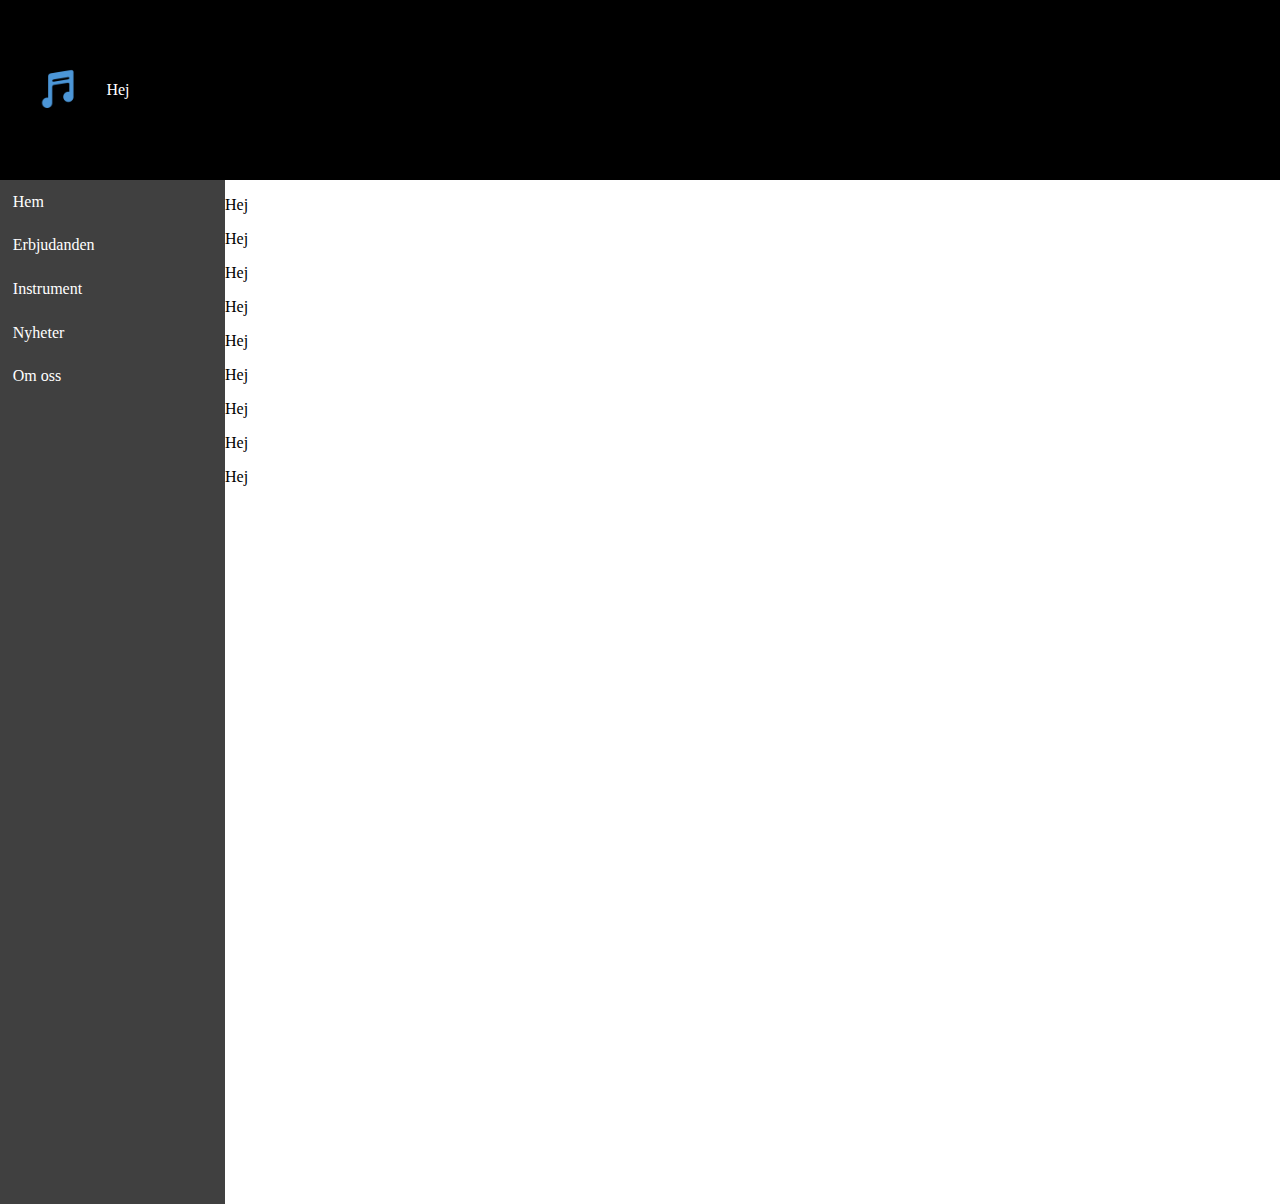
==== index.html @ 9511ca73 "fixed grid" ====
<!DOCTYPE html>
<html lang="en">
<head>
    <meta charset="UTF-8">
    <meta name="viewport" content="width=device-width, initial-scale=1.0">
    <title>Företagssida</title>
    <link rel="stylesheet" href="style.css">
</head>
<body>
    <header>
        <a href="index.html">
            <img class="logo" src="logo.png" alt="Bild på företagslogga">
        </a>
        <p> Hej</p>
    </header>
    <nav>
        <a href="index.html">Hem</a>
        <a href="erbjudanden.html">Erbjudanden</a>
        <a href="instrument.html">Instrument</a>
        <a href="nyheter.html">Nyheter</a>
        <a href="omOss.html">Om oss</a>
    </nav>
    <main>
        <div class="content">
            <p>Hej</p>
            <p>Hej</p>
            <p>Hej</p>
            <p>Hej</p>
            <p>Hej</p>
            <p>Hej</p>
            <p>Hej</p>
            <p>Hej</p>
            <p>Hej</p>
        </div>
    </main>
</body>
</html>
---- style.css ----
body {
  margin: 0;
  display: grid;
  grid-template-columns: 25vh 3fr 1fr;
  grid-template-rows: 20vh auto;
  background-color: #ffffff;
}

header {
  display: flex;
  background-color: #000000;
  grid-column-start: 1;
  grid-column-end: -1;
  grid-row: 1;
}

header p {
  color: #ffffff;
  align-self: center;
}

header a {
  display: flex;
  align-self: center;
  align-content: center;
}
header .logo {
  width: 7vw;
  height: 7vw;
  margin-left: 1vw;
  border: solid 2px transparent;
  border-radius: 100%;
}

header .logo:hover {
  border-color: #ffffff;
  transition: all 0.4s ease 0s;
}

nav {
  background-color: #404040;
  color: #ffffff;
  grid-column-start: 1;
  grid-row-start: 2;
  display: flex;
  flex-direction: column;
}

nav a {
  justify-content: space-around;
  padding: 1vw;
  color: #ffffff;
  text-decoration: none;
  transition: all 0.4s ease 0s;
}

nav a:hover {
  background-color: rgba(255, 255, 255, 0.5);
  color: #202020;
}

main {
  background-color: #ffffff;
  grid-column-start: 2;
  grid-row-start: 2;
  display: grid;
  grid-template-columns: repeat(3, 20vw);
  grid-template-rows: repeat(4, 20vw);
}

main .content {
}
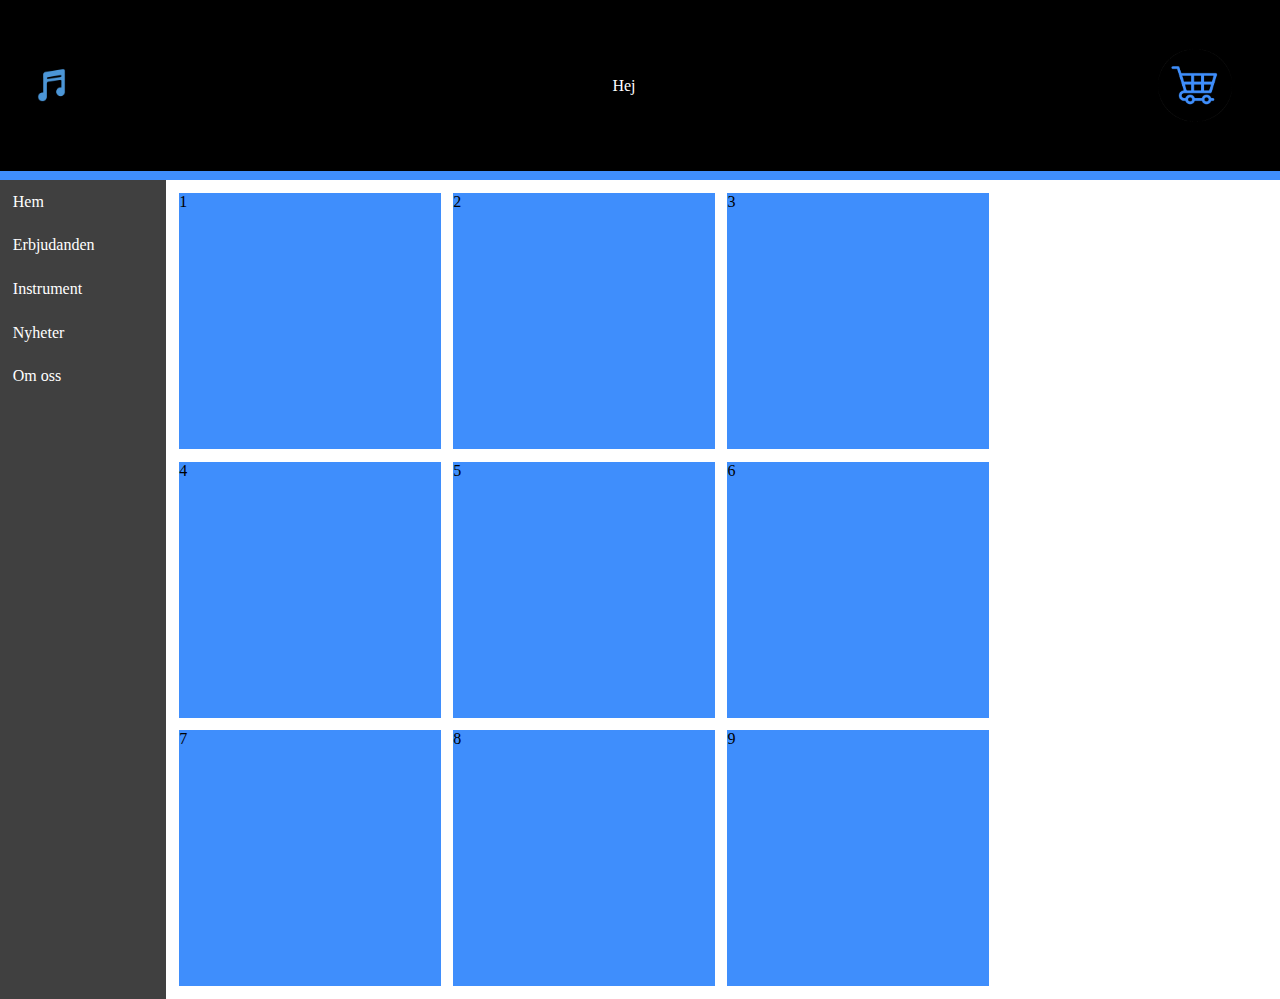
==== commit e89f83dd: "added shopping cart, fixed styling" ====
--- a/index.html
+++ b/index.html
@@ -9,9 +9,20 @@
 <body>
     <header>
         <a href="index.html">
-            <img class="logo" src="logo.png" alt="Bild på företagslogga">
+            <img 
+            class="logo" 
+            src="logo.png" 
+            alt="Bild på företagslogga"
+            >
         </a>
         <p> Hej</p>
+        <a href="shop.html">
+            <img 
+            class="kundvagn" 
+            src="kundvagn.png" 
+            alt="Bild på kundvagn"
+            >
+        </a>
     </header>
     <nav>
         <a href="index.html">Hem</a>
@@ -22,15 +33,15 @@
     </nav>
     <main>
         <div class="content">
-            <p>Hej</p>
-            <p>Hej</p>
-            <p>Hej</p>
-            <p>Hej</p>
-            <p>Hej</p>
-            <p>Hej</p>
-            <p>Hej</p>
-            <p>Hej</p>
-            <p>Hej</p>
+            <div>1</div>
+            <div>2</div>
+            <div>3</div>
+            <div>4</div>
+            <div>5</div>
+            <div>6</div>
+            <div>7</div>
+            <div>8</div>
+            <div>9</div>
         </div>
     </main>
 </body>
--- a/style.css
+++ b/style.css
@@ -1,22 +1,37 @@
+* {
+  margin: 0;
+  padding: 0;
+  box-sizing: border-box;
+}
+
 body {
   margin: 0;
   display: grid;
-  grid-template-columns: 25vh 3fr 1fr;
+  grid-template-columns: 13% 3fr 1fr;
   grid-template-rows: 20vh auto;
   background-color: #ffffff;
 }
 
 header {
   display: flex;
+  flex-direction: row;
+  justify-content: space-between;
   background-color: #000000;
   grid-column-start: 1;
   grid-column-end: -1;
   grid-row: 1;
+  padding-right: 2rem;
+  border-bottom: 1vh solid #3f8efc;
 }
 
 header p {
   color: #ffffff;
   align-self: center;
+}
+
+header p:hover {
+  background-color: #ffffff;
+  color: #404040;
 }
 
 header a {
@@ -25,14 +40,27 @@
   align-content: center;
 }
 header .logo {
-  width: 7vw;
-  height: 7vw;
+  width: 5rem;
+  height: 5rem;
   margin-left: 1vw;
   border: solid 2px transparent;
   border-radius: 100%;
 }
 
 header .logo:hover {
+  border-color: #ffffff;
+  transition: all 0.4s ease 0s;
+}
+
+header .kundvagn {
+  width: 5rem;
+  height: 5rem;
+  margin-right: 1vw;
+  border: solid 2px transparent;
+  border-radius: 100%;
+}
+
+header .kundvagn:hover {
   border-color: #ffffff;
   transition: all 0.4s ease 0s;
 }
@@ -47,7 +75,6 @@
 }
 
 nav a {
-  justify-content: space-around;
   padding: 1vw;
   color: #ffffff;
   text-decoration: none;
@@ -63,10 +90,16 @@
   background-color: #ffffff;
   grid-column-start: 2;
   grid-row-start: 2;
-  display: grid;
-  grid-template-columns: repeat(3, 20vw);
-  grid-template-rows: repeat(4, 20vw);
+  margin: 1vw;
 }
 
 main .content {
+  display: grid;
+  gap: 1vw;
+  grid-template-columns: repeat(auto-fill, minmax(20vw, 1fr));
 }
+
+main .content * {
+  height: 20vw;
+  background-color: #3f8efc;
+}
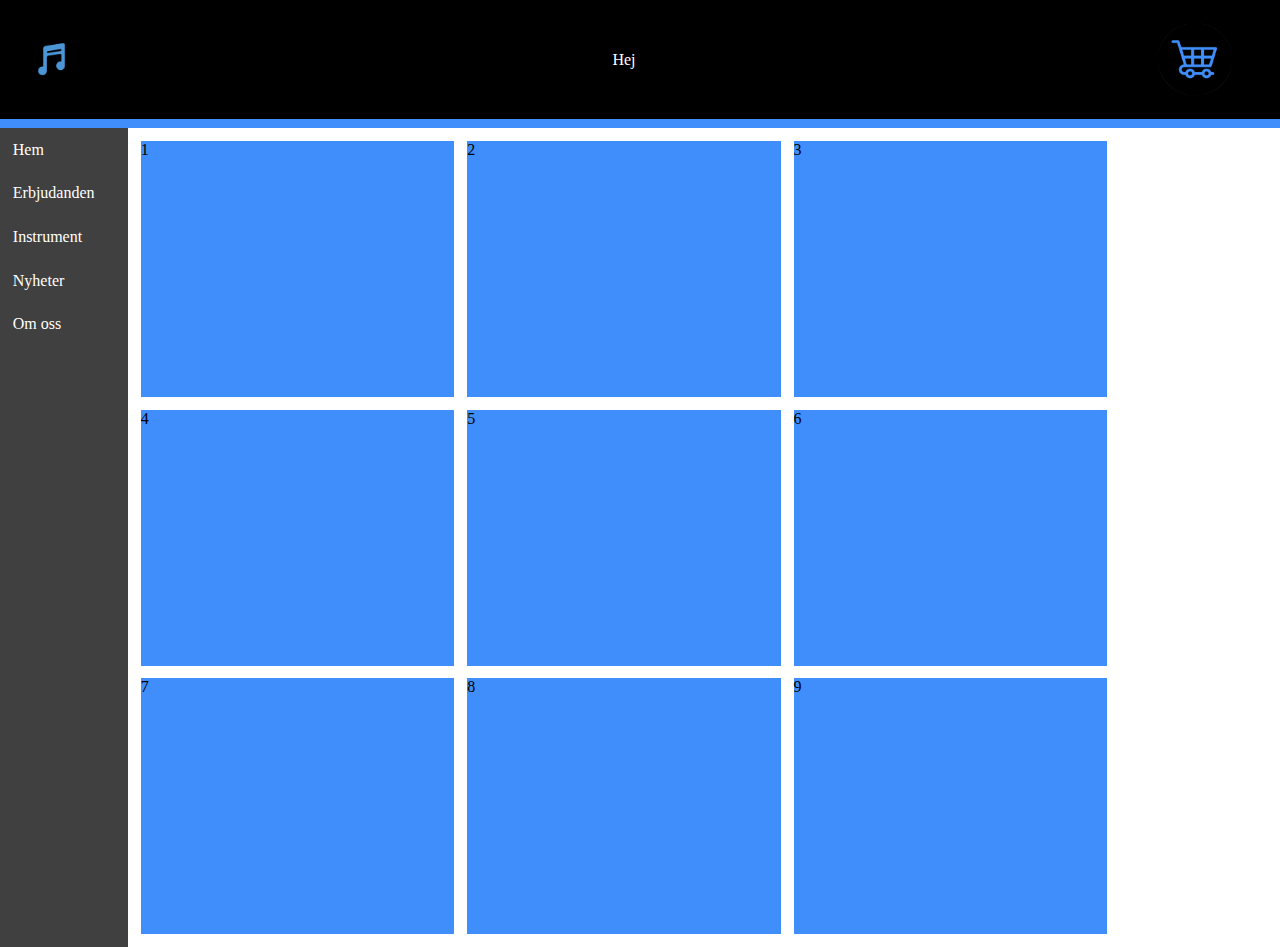
==== commit 61d0d47e: "added shop" ====
--- a/index.html
+++ b/index.html
@@ -16,7 +16,7 @@
             >
         </a>
         <p> Hej</p>
-        <a href="shop.html">
+        <a onclick="shopToggle()">
             <img 
             class="kundvagn" 
             src="kundvagn.png" 
@@ -44,5 +44,9 @@
             <div>9</div>
         </div>
     </main>
+    <div class="items" id="ShopPopup">
+        Items
+    </div>
+    <script src="js/index.js"></script>
 </body>
 </html>--- a/style.css
+++ b/style.css
@@ -7,9 +7,10 @@
 body {
   margin: 0;
   display: grid;
-  grid-template-columns: 13% 3fr 1fr;
-  grid-template-rows: 20vh auto;
+  grid-template-columns: 8rem 3fr 10rem;
+  grid-template-rows: 8rem auto;
   background-color: #ffffff;
+  min-height: 100vh;
 }
 
 header {
@@ -39,6 +40,7 @@
   align-self: center;
   align-content: center;
 }
+
 header .logo {
   width: 5rem;
   height: 5rem;
@@ -63,6 +65,22 @@
 header .kundvagn:hover {
   border-color: #ffffff;
   transition: all 0.4s ease 0s;
+}
+
+.items {
+  position: fixed;
+  right: 150px;
+  top: 50px;
+  background-color: #ffffff;
+  border: 2px solid #202020;
+  height: 300px;
+  width: 150px;
+
+  display: none;
+}
+
+.items-enabled {
+  display: block;
 }
 
 nav {
@@ -103,3 +121,19 @@
   height: 20vw;
   background-color: #3f8efc;
 }
+
+main .instrument {
+  margin: 0 2px;
+  display: grid;
+  gap: 1vw;
+  grid-template-columns: repeat(auto-fill, minmax(8vw, 1fr));
+}
+
+main .instrument * {
+  height: 5vw;
+  width: 5vw;
+}
+
+main .instrument a img {
+  /* width: 5vw; */
+}
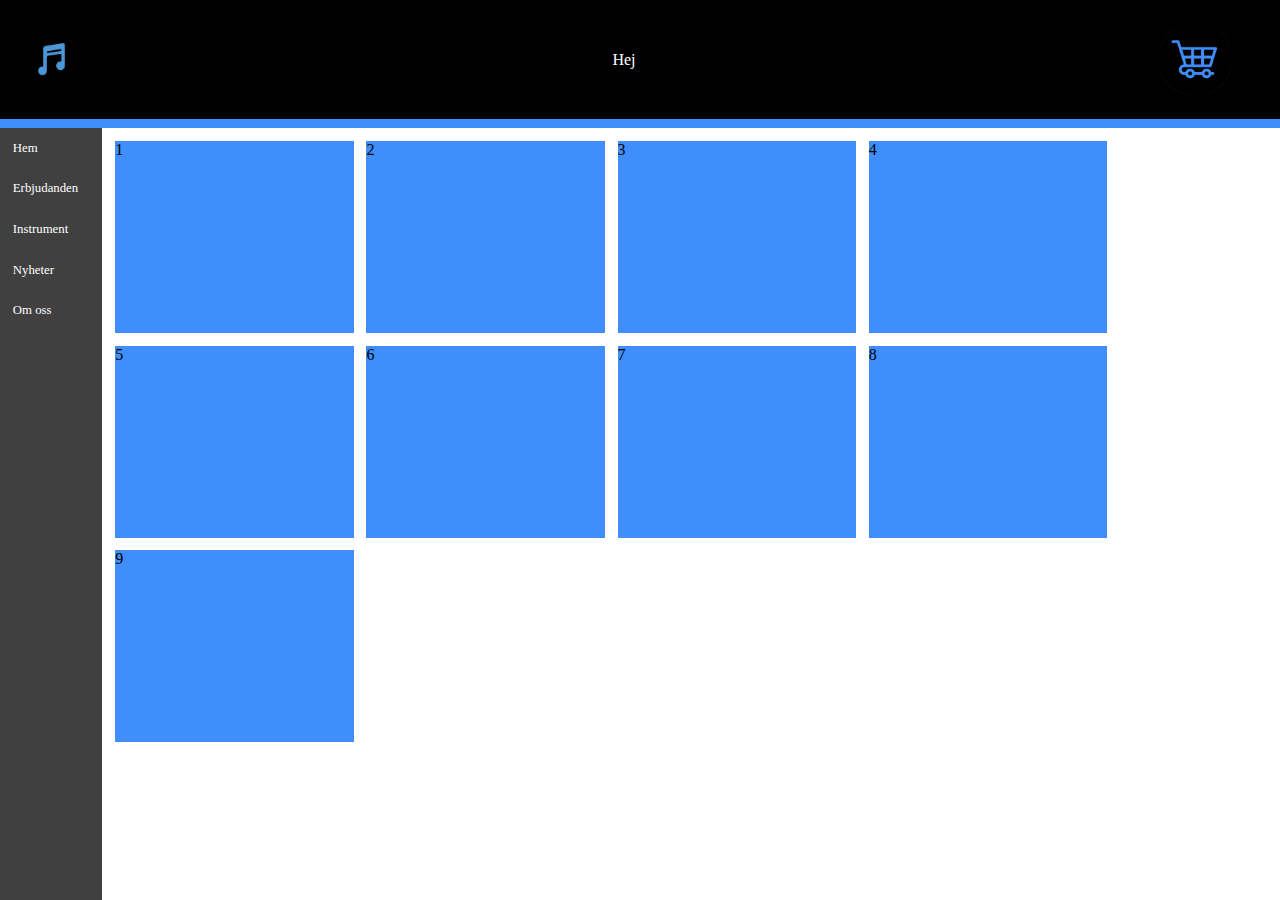
==== commit 3a7a7f6b: "added icons" ====
--- a/index.html
+++ b/index.html
@@ -31,6 +31,18 @@
         <a href="nyheter.html">Nyheter</a>
         <a href="omOss.html">Om oss</a>
     </nav>
+    <label class="nav-area">
+        ☰
+        <input class="nav-toggle" type="checkbox">
+        <nav>
+            <p>☰</p>
+            <a href="index.html">Hem</a>
+            <a href="erbjudanden.html">Erbjudanden</a>
+            <a href="instrument.html">Instrument</a>
+            <a href="nyheter.html">Nyheter</a>
+            <a href="omOss.html">Om oss</a>
+        </nav>
+      </label>
     <main>
         <div class="content">
             <div>1</div>
--- a/style.css
+++ b/style.css
@@ -7,7 +7,7 @@
 body {
   margin: 0;
   display: grid;
-  grid-template-columns: 8rem 3fr 10rem;
+  grid-template-columns: 8vw 3fr 10rem;
   grid-template-rows: 8rem auto;
   background-color: #ffffff;
   min-height: 100vh;
@@ -95,6 +95,7 @@
 nav a {
   padding: 1vw;
   color: #ffffff;
+  font-size: 1vw;
   text-decoration: none;
   transition: all 0.4s ease 0s;
 }
@@ -104,6 +105,75 @@
   color: #202020;
 }
 
+@media screen and (min-width: 1000px){
+  .nav-area{
+    display: none;
+  }
+}
+
+@media screen and (max-width: 1000px){
+  .nav-area {
+    position: fixed;
+    top: 7rem;
+    font-size: 6vw;
+    color: #3f8efc;
+    padding: 1.5vw;
+    padding-top: 2vh;
+  }
+
+  nav{
+    display: none;
+  }
+
+  nav{
+    position: fixed;
+    background-color: #404040;
+    color: #ffffff;
+    top: 8rem;
+    left: -10vw;
+    width: 8vw;
+    height: auto;
+    min-height: 100vh;
+    display: flex;
+    flex-direction: column;
+  }
+
+  nav p{
+    padding: 1vw;
+    color: #3f8efc;
+    font-size: 1vw;
+    text-decoration: none;
+    transition: all 0.4s ease 0s;
+  }
+
+  nav p:hover {
+    background-color: rgba(255, 255, 255, 0.5);
+    color: #202020;
+  }
+
+  nav a {
+    padding: 1vw;
+    color: #ffffff;
+    font-size: 1vw;
+    text-decoration: none;
+    transition: all 0.4s ease 0s;
+  }
+    
+  nav a:hover {
+    background-color: rgba(255, 255, 255, 0.5);
+    color: #202020;
+  }
+
+  .nav-toggle{
+    display: none;
+  }
+
+  .nav-toggle:checked + nav {
+    left: 0;
+   }
+}
+
+
 main {
   background-color: #ffffff;
   grid-column-start: 2;
@@ -114,16 +184,17 @@
 main .content {
   display: grid;
   gap: 1vw;
-  grid-template-columns: repeat(auto-fill, minmax(20vw, 1fr));
+  grid-template-columns: repeat(auto-fill, minmax(15vw, 1fr));
 }
 
 main .content * {
-  height: 20vw;
+  height: 15vw;
   background-color: #3f8efc;
 }
 
 main .instrument {
-  margin: 0 2px;
+  background-color: #404040;
+  padding: 3vw;
   display: grid;
   gap: 1vw;
   grid-template-columns: repeat(auto-fill, minmax(8vw, 1fr));
@@ -132,8 +203,7 @@
 main .instrument * {
   height: 5vw;
   width: 5vw;
-}
-
-main .instrument a img {
-  /* width: 5vw; */
-}
+  background-color: #3f8efc;
+  border-radius: 25%;
+  border: 2px solid #000000;
+}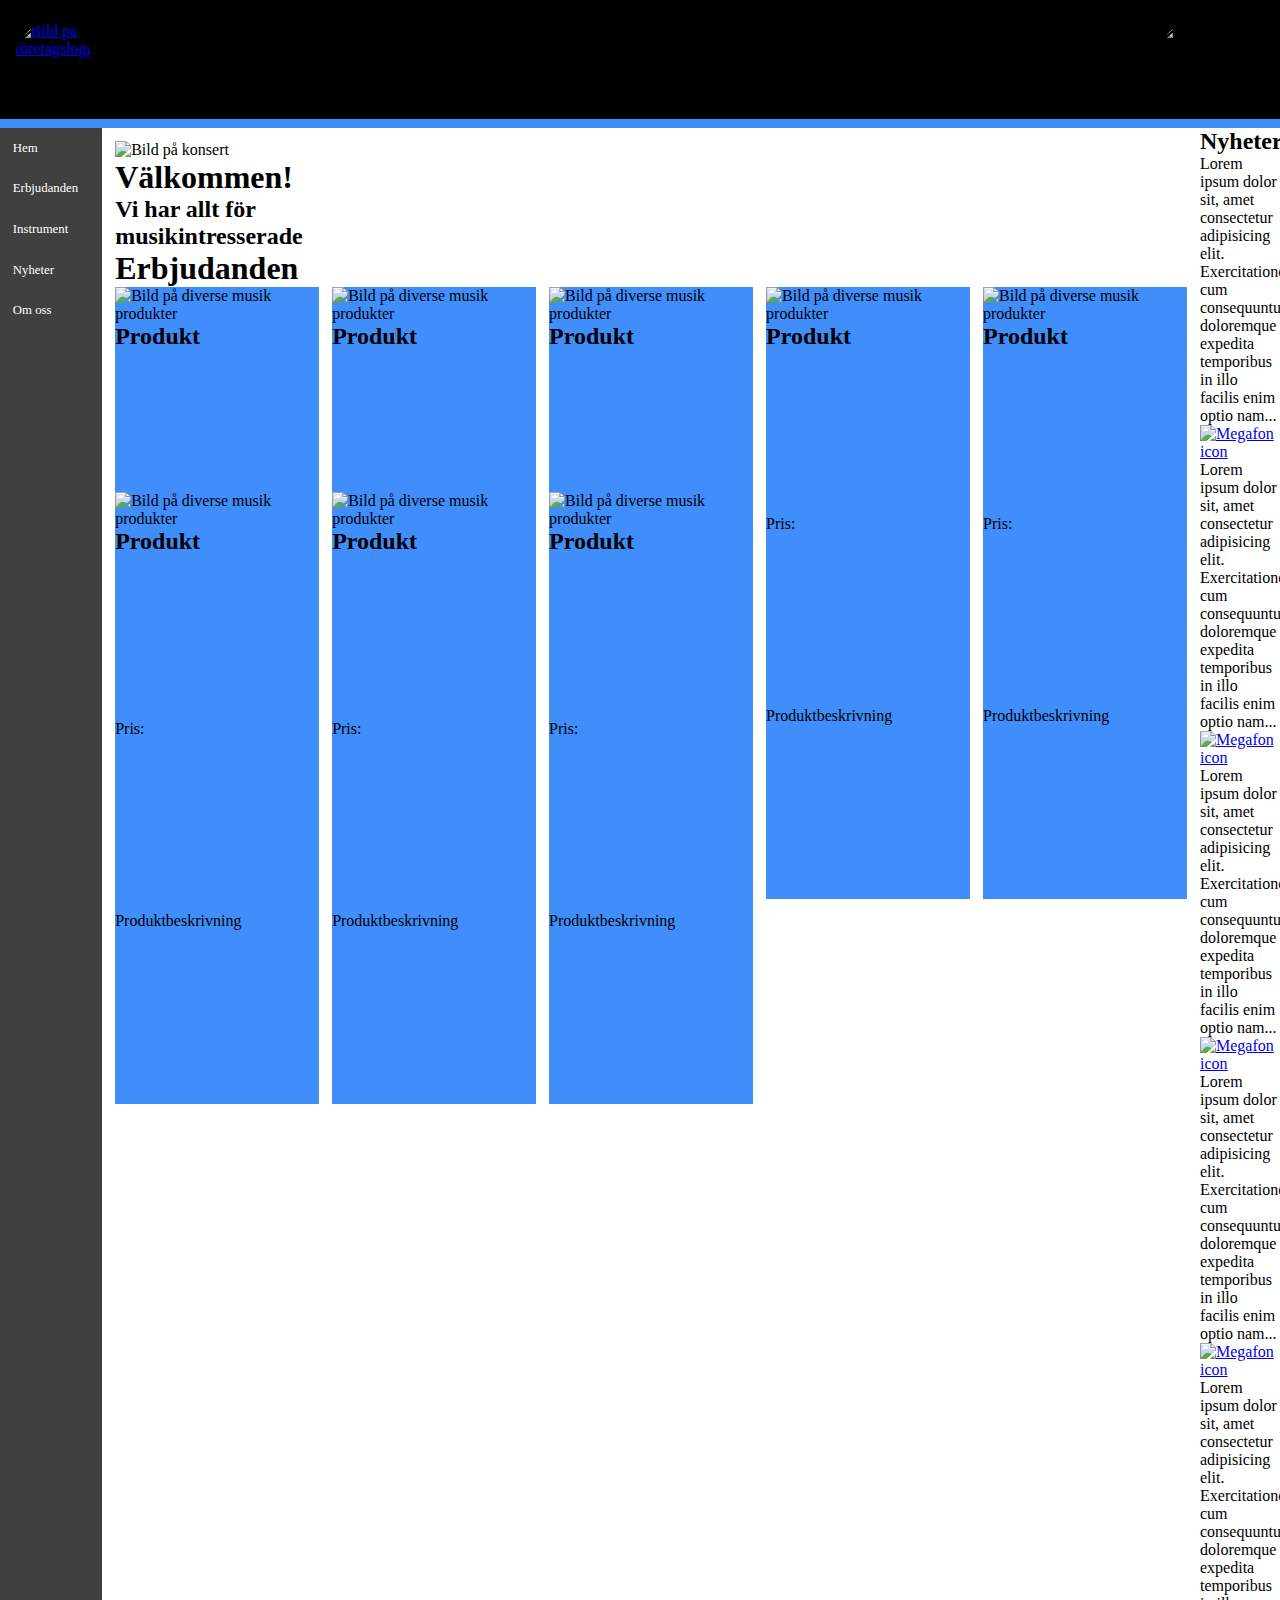
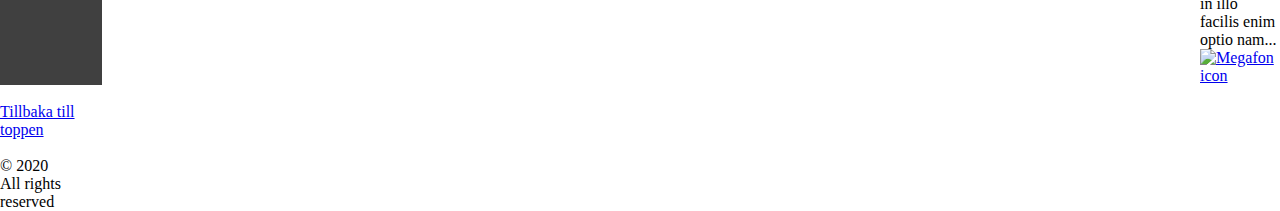
==== commit 5782a9e7: "test" ====
--- a/index.html
+++ b/index.html
@@ -1,64 +1,211 @@
 <!DOCTYPE html>
 <html lang="en">
-<head>
-    <meta charset="UTF-8">
-    <meta name="viewport" content="width=device-width, initial-scale=1.0">
+  <head>
+    <meta charset="UTF-8" />
+    <meta name="viewport" content="width=device-width, initial-scale=1.0" />
     <title>Företagssida</title>
-    <link rel="stylesheet" href="style.css">
-</head>
-<body>
+    <link rel="stylesheet" href="/style.css" />
+  </head>
+  <body>
     <header>
-        <a href="index.html">
-            <img 
-            class="logo" 
-            src="logo.png" 
-            alt="Bild på företagslogga"
-            >
-        </a>
-        <p> Hej</p>
-        <a onclick="shopToggle()">
-            <img 
-            class="kundvagn" 
-            src="kundvagn.png" 
-            alt="Bild på kundvagn"
-            >
-        </a>
+      <a href="/html/index.html">
+        <img class="logo" src="/img/logo.png" alt="Bild på företagslogga" />
+      </a>
+      <h1>Musikföretag</h1>
+      <a onclick="shopToggle()">
+        <img class="kundvagn" src="/img/kundvagn.png" alt="Bild på kundvagn" />
+      </a>
     </header>
     <nav>
-        <a href="index.html">Hem</a>
-        <a href="erbjudanden.html">Erbjudanden</a>
-        <a href="instrument.html">Instrument</a>
-        <a href="nyheter.html">Nyheter</a>
-        <a href="omOss.html">Om oss</a>
+      <a href="/html/index.html">Hem</a>
+      <a href="/html/erbjudanden.html">Erbjudanden</a>
+      <a href="/html/instrument.html">Instrument</a>
+      <a href="/html/nyheter.html">Nyheter</a>
+      <a href="/html/omOss.html">Om oss</a>
     </nav>
     <label class="nav-area">
-        ☰
-        <input class="nav-toggle" type="checkbox">
-        <nav>
-            <p>☰</p>
-            <a href="index.html">Hem</a>
-            <a href="erbjudanden.html">Erbjudanden</a>
-            <a href="instrument.html">Instrument</a>
-            <a href="nyheter.html">Nyheter</a>
-            <a href="omOss.html">Om oss</a>
-        </nav>
-      </label>
+      ☰
+      <input class="nav-toggle" type="checkbox" />
+      <nav>
+        <p>☰</p>
+        <a href="/html/index.html">Hem</a>
+        <a href="/html/erbjudanden.html">Erbjudanden</a>
+        <a href="/html/instrument.html">Instrument</a>
+        <a href="/html/nyheter.html">Nyheter</a>
+        <a href="/html/omOss.html">Om oss</a>
+      </nav>
+    </label>
     <main>
-        <div class="content">
-            <div>1</div>
-            <div>2</div>
-            <div>3</div>
-            <div>4</div>
-            <div>5</div>
-            <div>6</div>
-            <div>7</div>
-            <div>8</div>
-            <div>9</div>
-        </div>
+      <div class="hem">
+        <img src="/img/concert.jpg" alt="Bild på konsert" />
+        <div class="valkommen">
+          <h1>Välkommen!</h1>
+          <h2>
+            Vi har allt för
+            <br />
+            musikintresserade
+          </h2>
+        </div>
+        <h1>Erbjudanden</h1>
+      </div>
+      <div class="content">
+        <div>
+          <img
+            src="/img/instrument.jpg"
+            alt="Bild på diverse musik produkter"
+          />
+          <article>
+            <h2>Produkt</h2>
+            <p>Pris:</p>
+            <p>Produktbeskrivning</p>
+          </article>
+        </div>
+        <div>
+          <img
+            src="/img/instrument.jpg"
+            alt="Bild på diverse musik produkter"
+          />
+          <article>
+            <h2>Produkt</h2>
+            <p>Pris:</p>
+            <p>Produktbeskrivning</p>
+          </article>
+        </div>
+        <div>
+          <img
+            src="/img/instrument.jpg"
+            alt="Bild på diverse musik produkter"
+          />
+          <article>
+            <h2>Produkt</h2>
+            <p>Pris:</p>
+            <p>Produktbeskrivning</p>
+          </article>
+        </div>
+        <div>
+          <img
+            src="/img/instrument.jpg"
+            alt="Bild på diverse musik produkter"
+          />
+          <article>
+            <h2>Produkt</h2>
+            <p>Pris:</p>
+            <p>Produktbeskrivning</p>
+          </article>
+        </div>
+        <div>
+          <img
+            src="/img/instrument.jpg"
+            alt="Bild på diverse musik produkter"
+          />
+          <article>
+            <h2>Produkt</h2>
+            <p>Pris:</p>
+            <p>Produktbeskrivning</p>
+          </article>
+        </div>
+        <div>
+          <img
+            src="/img/instrument.jpg"
+            alt="Bild på diverse musik produkter"
+          />
+          <article>
+            <h2>Produkt</h2>
+            <p>Pris:</p>
+            <p>Produktbeskrivning</p>
+          </article>
+        </div>
+        <div>
+          <img
+            src="/img/instrument.jpg"
+            alt="Bild på diverse musik produkter"
+          />
+          <article>
+            <h2>Produkt</h2>
+            <p>Pris:</p>
+            <p>Produktbeskrivning</p>
+          </article>
+        </div>
+        <div>
+          <img
+            src="/img/instrument.jpg"
+            alt="Bild på diverse musik produkter"
+          />
+          <article>
+            <h2>Produkt</h2>
+            <p>Pris:</p>
+            <p>Produktbeskrivning</p>
+          </article>
+        </div>
+      </div>
     </main>
-    <div class="items" id="ShopPopup">
-        Items
+    <div class="nyhetsruta">
+      <article>
+        <h2>Nyheter</h2>
+      </article>
+      <div>
+        <p>
+          Lorem ipsum dolor sit, amet consectetur adipisicing elit.
+          Exercitationem, cum consequuntur doloremque expedita temporibus in
+          illo facilis enim optio nam...
+        </p>
+        <a href="/html/nyheter.html">
+          <img src="/svg/megaphone.svg" alt="Megafon icon" />
+        </a>
+      </div>
+      <div>
+        <p>
+          Lorem ipsum dolor sit, amet consectetur adipisicing elit.
+          Exercitationem, cum consequuntur doloremque expedita temporibus in
+          illo facilis enim optio nam...
+        </p>
+        <a href="/html/nyheter.html">
+          <img src="/svg/megaphone.svg" alt="Megafon icon" />
+        </a>
+      </div>
+      <div>
+        <p>
+          Lorem ipsum dolor sit, amet consectetur adipisicing elit.
+          Exercitationem, cum consequuntur doloremque expedita temporibus in
+          illo facilis enim optio nam...
+        </p>
+        <a href="/html/nyheter.html">
+          <img src="/svg/megaphone.svg" alt="Megafon icon" />
+        </a>
+      </div>
+      <div>
+        <p>
+          Lorem ipsum dolor sit, amet consectetur adipisicing elit.
+          Exercitationem, cum consequuntur doloremque expedita temporibus in
+          illo facilis enim optio nam...
+        </p>
+        <a href="/html/nyheter.html">
+          <img src="/svg/megaphone.svg" alt="Megafon icon" />
+        </a>
+      </div>
+      <div>
+        <p>
+          Lorem ipsum dolor sit, amet consectetur adipisicing elit.
+          Exercitationem, cum consequuntur doloremque expedita temporibus in
+          illo facilis enim optio nam...
+        </p>
+        <a href="/html/nyheter.html">
+          <img src="/svg/megaphone.svg" alt="Megafon icon" />
+        </a>
+      </div>
     </div>
-    <script src="js/index.js"></script>
-</body>
-</html>+    <footer>
+      <a href="#top">
+        <br />
+        Tillbaka till toppen
+      </a>
+      <p>
+        <br />
+        © 2020 <br />
+        All rights reserved <br>
+      </p>
+    </footer>
+    <div class="items" id="ShopPopup">Items</div>
+    <script src="/js/index.js"></script>
+  </body>
+</html>
--- a/style.css
+++ b/style.css
@@ -7,7 +7,7 @@
 body {
   margin: 0;
   display: grid;
-  grid-template-columns: 8vw 3fr 10rem;
+  grid-template-columns: 8vw 3fr 5rem;
   grid-template-rows: 8rem auto;
   background-color: #ffffff;
   min-height: 100vh;
@@ -112,13 +112,22 @@
 }
 
 @media screen and (max-width: 1000px){
+  body {
+    margin: 0;
+    display: grid;
+    grid-template-columns: 15vw 2fr 5rem;
+    grid-template-rows: 8rem auto;
+    background-color: #ffffff;
+    min-height: 100vh;
+  }
+
   .nav-area {
-    position: fixed;
+    position: static;
     top: 7rem;
     font-size: 6vw;
     color: #3f8efc;
-    padding: 1.5vw;
-    padding-top: 2vh;
+    padding: 3vw;
+    padding-top: 1vw;
   }
 
   nav{
@@ -130,8 +139,8 @@
     background-color: #404040;
     color: #ffffff;
     top: 8rem;
-    left: -10vw;
-    width: 8vw;
+    left: -15vw;
+    width: 15vw;
     height: auto;
     min-height: 100vh;
     display: flex;
@@ -141,7 +150,7 @@
   nav p{
     padding: 1vw;
     color: #3f8efc;
-    font-size: 1vw;
+    font-size: 3vw;
     text-decoration: none;
     transition: all 0.4s ease 0s;
   }
@@ -154,7 +163,7 @@
   nav a {
     padding: 1vw;
     color: #ffffff;
-    font-size: 1vw;
+    font-size: 2vw;
     text-decoration: none;
     transition: all 0.4s ease 0s;
   }
@@ -171,6 +180,17 @@
   .nav-toggle:checked + nav {
     left: 0;
    }
+
+   main .content {
+    display: grid;
+    gap: 1vw;
+    grid-template-columns: repeat(auto-fill, minmax(25vw, 1fr));
+  }
+  
+  main .content * {
+    height: 25vw;
+    background-color: #3f8efc;
+  }
 }
 
 
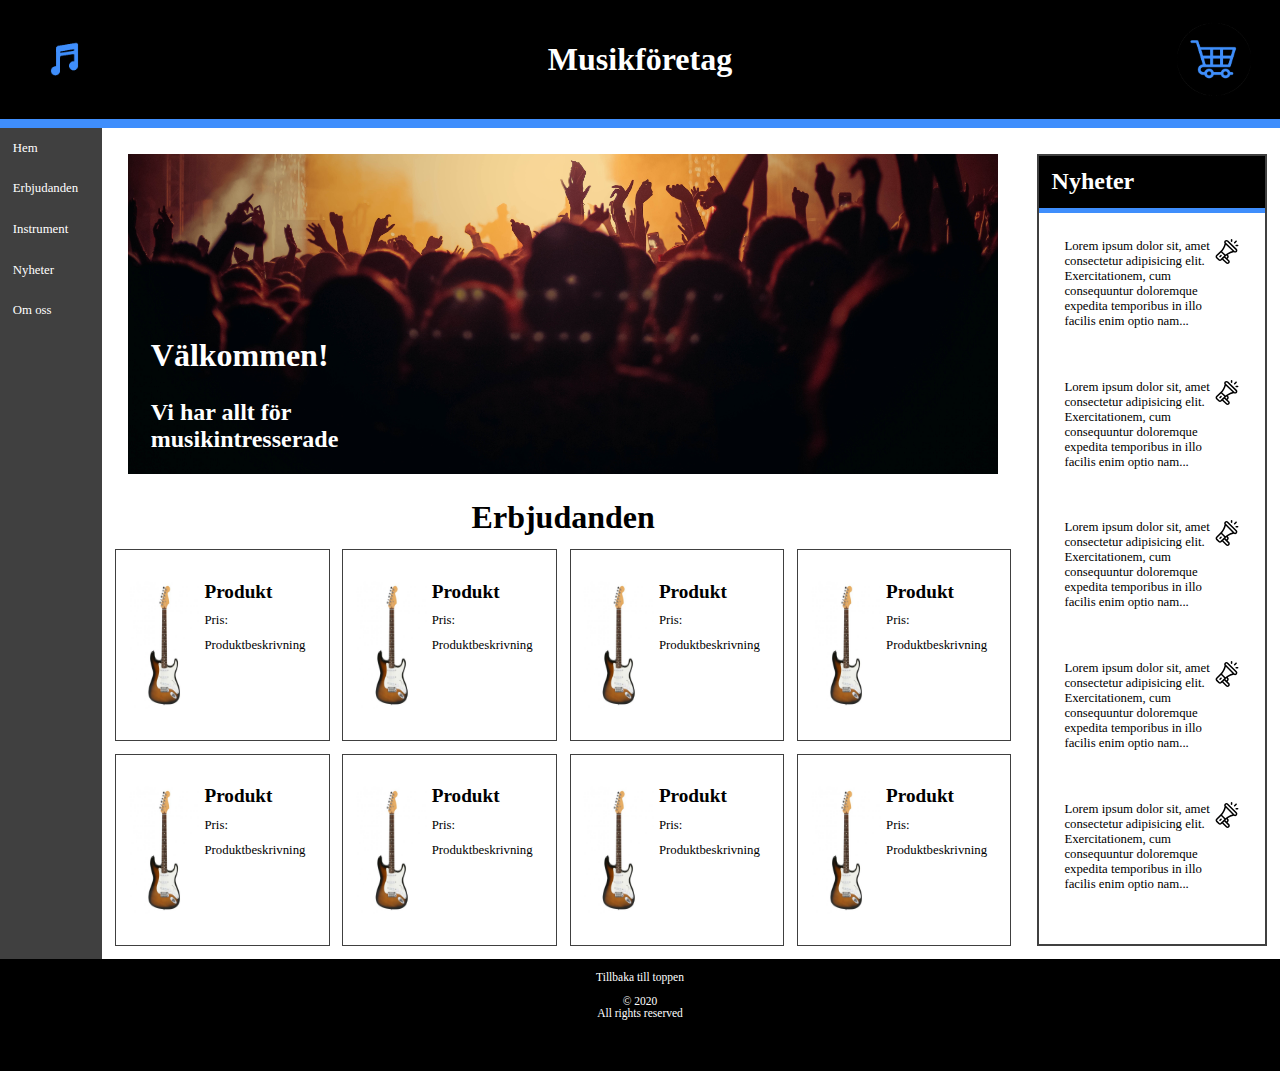
==== commit e4ffc400: "final touches" ====
--- a/index.html
+++ b/index.html
@@ -4,40 +4,40 @@
     <meta charset="UTF-8" />
     <meta name="viewport" content="width=device-width, initial-scale=1.0" />
     <title>Företagssida</title>
-    <link rel="stylesheet" href="/style.css" />
+    <link rel="stylesheet" href="style.css" />
   </head>
   <body>
     <header>
-      <a href="/html/index.html">
-        <img class="logo" src="/img/logo.png" alt="Bild på företagslogga" />
+      <a href="index.html">
+        <img class="logo" src="logo.png" alt="Bild på företagslogga" />
       </a>
       <h1>Musikföretag</h1>
       <a onclick="shopToggle()">
-        <img class="kundvagn" src="/img/kundvagn.png" alt="Bild på kundvagn" />
+        <img class="kundvagn" src="kundvagn.png" alt="Bild på kundvagn" />
       </a>
     </header>
     <nav>
-      <a href="/html/index.html">Hem</a>
-      <a href="/html/erbjudanden.html">Erbjudanden</a>
-      <a href="/html/instrument.html">Instrument</a>
-      <a href="/html/nyheter.html">Nyheter</a>
-      <a href="/html/omOss.html">Om oss</a>
+      <a href="index.html">Hem</a>
+      <a href="erbjudanden.html">Erbjudanden</a>
+      <a href="instrument.html">Instrument</a>
+      <a href="nyheter.html">Nyheter</a>
+      <a href="omOss.html">Om oss</a>
     </nav>
     <label class="nav-area">
       ☰
       <input class="nav-toggle" type="checkbox" />
       <nav>
         <p>☰</p>
-        <a href="/html/index.html">Hem</a>
-        <a href="/html/erbjudanden.html">Erbjudanden</a>
-        <a href="/html/instrument.html">Instrument</a>
-        <a href="/html/nyheter.html">Nyheter</a>
-        <a href="/html/omOss.html">Om oss</a>
+        <a href="index.html">Hem</a>
+        <a href="erbjudanden.html">Erbjudanden</a>
+        <a href="instrument.html">Instrument</a>
+        <a href="nyheter.html">Nyheter</a>
+        <a href="omOss.html">Om oss</a>
       </nav>
     </label>
     <main>
       <div class="hem">
-        <img src="/img/concert.jpg" alt="Bild på konsert" />
+        <img src="concert.jpg" alt="Bild på konsert" />
         <div class="valkommen">
           <h1>Välkommen!</h1>
           <h2>
@@ -51,84 +51,84 @@
       <div class="content">
         <div>
           <img
-            src="/img/instrument.jpg"
-            alt="Bild på diverse musik produkter"
-          />
-          <article>
-            <h2>Produkt</h2>
-            <p>Pris:</p>
-            <p>Produktbeskrivning</p>
-          </article>
-        </div>
-        <div>
-          <img
-            src="/img/instrument.jpg"
-            alt="Bild på diverse musik produkter"
-          />
-          <article>
-            <h2>Produkt</h2>
-            <p>Pris:</p>
-            <p>Produktbeskrivning</p>
-          </article>
-        </div>
-        <div>
-          <img
-            src="/img/instrument.jpg"
-            alt="Bild på diverse musik produkter"
-          />
-          <article>
-            <h2>Produkt</h2>
-            <p>Pris:</p>
-            <p>Produktbeskrivning</p>
-          </article>
-        </div>
-        <div>
-          <img
-            src="/img/instrument.jpg"
-            alt="Bild på diverse musik produkter"
-          />
-          <article>
-            <h2>Produkt</h2>
-            <p>Pris:</p>
-            <p>Produktbeskrivning</p>
-          </article>
-        </div>
-        <div>
-          <img
-            src="/img/instrument.jpg"
-            alt="Bild på diverse musik produkter"
-          />
-          <article>
-            <h2>Produkt</h2>
-            <p>Pris:</p>
-            <p>Produktbeskrivning</p>
-          </article>
-        </div>
-        <div>
-          <img
-            src="/img/instrument.jpg"
-            alt="Bild på diverse musik produkter"
-          />
-          <article>
-            <h2>Produkt</h2>
-            <p>Pris:</p>
-            <p>Produktbeskrivning</p>
-          </article>
-        </div>
-        <div>
-          <img
-            src="/img/instrument.jpg"
-            alt="Bild på diverse musik produkter"
-          />
-          <article>
-            <h2>Produkt</h2>
-            <p>Pris:</p>
-            <p>Produktbeskrivning</p>
-          </article>
-        </div>
-        <div>
-          <img
-            src="/img/instrument.jpg"
+            src="instrument.jpg"
+            alt="Bild på diverse musik produkter"
+          />
+          <article>
+            <h2>Produkt</h2>
+            <p>Pris:</p>
+            <p>Produktbeskrivning</p>
+          </article>
+        </div>
+        <div>
+          <img
+            src="instrument.jpg"
+            alt="Bild på diverse musik produkter"
+          />
+          <article>
+            <h2>Produkt</h2>
+            <p>Pris:</p>
+            <p>Produktbeskrivning</p>
+          </article>
+        </div>
+        <div>
+          <img
+            src="instrument.jpg"
+            alt="Bild på diverse musik produkter"
+          />
+          <article>
+            <h2>Produkt</h2>
+            <p>Pris:</p>
+            <p>Produktbeskrivning</p>
+          </article>
+        </div>
+        <div>
+          <img
+            src="instrument.jpg"
+            alt="Bild på diverse musik produkter"
+          />
+          <article>
+            <h2>Produkt</h2>
+            <p>Pris:</p>
+            <p>Produktbeskrivning</p>
+          </article>
+        </div>
+        <div>
+          <img
+            src="instrument.jpg"
+            alt="Bild på diverse musik produkter"
+          />
+          <article>
+            <h2>Produkt</h2>
+            <p>Pris:</p>
+            <p>Produktbeskrivning</p>
+          </article>
+        </div>
+        <div>
+          <img
+            src="instrument.jpg"
+            alt="Bild på diverse musik produkter"
+          />
+          <article>
+            <h2>Produkt</h2>
+            <p>Pris:</p>
+            <p>Produktbeskrivning</p>
+          </article>
+        </div>
+        <div>
+          <img
+            src="instrument.jpg"
+            alt="Bild på diverse musik produkter"
+          />
+          <article>
+            <h2>Produkt</h2>
+            <p>Pris:</p>
+            <p>Produktbeskrivning</p>
+          </article>
+        </div>
+        <div>
+          <img
+            src="instrument.jpg"
             alt="Bild på diverse musik produkter"
           />
           <article>
@@ -149,48 +149,48 @@
           Exercitationem, cum consequuntur doloremque expedita temporibus in
           illo facilis enim optio nam...
         </p>
-        <a href="/html/nyheter.html">
-          <img src="/svg/megaphone.svg" alt="Megafon icon" />
-        </a>
-      </div>
-      <div>
-        <p>
-          Lorem ipsum dolor sit, amet consectetur adipisicing elit.
-          Exercitationem, cum consequuntur doloremque expedita temporibus in
-          illo facilis enim optio nam...
-        </p>
-        <a href="/html/nyheter.html">
-          <img src="/svg/megaphone.svg" alt="Megafon icon" />
-        </a>
-      </div>
-      <div>
-        <p>
-          Lorem ipsum dolor sit, amet consectetur adipisicing elit.
-          Exercitationem, cum consequuntur doloremque expedita temporibus in
-          illo facilis enim optio nam...
-        </p>
-        <a href="/html/nyheter.html">
-          <img src="/svg/megaphone.svg" alt="Megafon icon" />
-        </a>
-      </div>
-      <div>
-        <p>
-          Lorem ipsum dolor sit, amet consectetur adipisicing elit.
-          Exercitationem, cum consequuntur doloremque expedita temporibus in
-          illo facilis enim optio nam...
-        </p>
-        <a href="/html/nyheter.html">
-          <img src="/svg/megaphone.svg" alt="Megafon icon" />
-        </a>
-      </div>
-      <div>
-        <p>
-          Lorem ipsum dolor sit, amet consectetur adipisicing elit.
-          Exercitationem, cum consequuntur doloremque expedita temporibus in
-          illo facilis enim optio nam...
-        </p>
-        <a href="/html/nyheter.html">
-          <img src="/svg/megaphone.svg" alt="Megafon icon" />
+        <a href="nyheter.html">
+          <img src="megaphone.svg" alt="Megafon icon" />
+        </a>
+      </div>
+      <div>
+        <p>
+          Lorem ipsum dolor sit, amet consectetur adipisicing elit.
+          Exercitationem, cum consequuntur doloremque expedita temporibus in
+          illo facilis enim optio nam...
+        </p>
+        <a href="nyheter.html">
+          <img src="megaphone.svg" alt="Megafon icon" />
+        </a>
+      </div>
+      <div>
+        <p>
+          Lorem ipsum dolor sit, amet consectetur adipisicing elit.
+          Exercitationem, cum consequuntur doloremque expedita temporibus in
+          illo facilis enim optio nam...
+        </p>
+        <a href="nyheter.html">
+          <img src="megaphone.svg" alt="Megafon icon" />
+        </a>
+      </div>
+      <div>
+        <p>
+          Lorem ipsum dolor sit, amet consectetur adipisicing elit.
+          Exercitationem, cum consequuntur doloremque expedita temporibus in
+          illo facilis enim optio nam...
+        </p>
+        <a href="nyheter.html">
+          <img src="megaphone.svg" alt="Megafon icon" />
+        </a>
+      </div>
+      <div>
+        <p>
+          Lorem ipsum dolor sit, amet consectetur adipisicing elit.
+          Exercitationem, cum consequuntur doloremque expedita temporibus in
+          illo facilis enim optio nam...
+        </p>
+        <a href="nyheter.html">
+          <img src="megaphone.svg" alt="Megafon icon" />
         </a>
       </div>
     </div>
@@ -206,6 +206,6 @@
       </p>
     </footer>
     <div class="items" id="ShopPopup">Items</div>
-    <script src="/js/index.js"></script>
+    <script src="js/index.js"></script>
   </body>
 </html>
--- a/style.css
+++ b/style.css
@@ -2,13 +2,14 @@
   margin: 0;
   padding: 0;
   box-sizing: border-box;
+  font-family: Georgia, Times, serif;
 }
 
 body {
   margin: 0;
   display: grid;
-  grid-template-columns: 8vw 3fr 5rem;
-  grid-template-rows: 8rem auto;
+  grid-template-columns: 8vw 3fr 20vw;
+  grid-template-rows: 8rem auto 7rem;
   background-color: #ffffff;
   min-height: 100vh;
 }
@@ -21,18 +22,13 @@
   grid-column-start: 1;
   grid-column-end: -1;
   grid-row: 1;
-  padding-right: 2rem;
   border-bottom: 1vh solid #3f8efc;
 }
 
-header p {
+header h1 {
   color: #ffffff;
   align-self: center;
-}
-
-header p:hover {
-  background-color: #ffffff;
-  color: #404040;
+  font-size: 2rem;
 }
 
 header a {
@@ -44,7 +40,7 @@
 header .logo {
   width: 5rem;
   height: 5rem;
-  margin-left: 1vw;
+  margin-left: 2vw;
   border: solid 2px transparent;
   border-radius: 100%;
 }
@@ -57,7 +53,7 @@
 header .kundvagn {
   width: 5rem;
   height: 5rem;
-  margin-right: 1vw;
+  margin-right: 2vw;
   border: solid 2px transparent;
   border-radius: 100%;
 }
@@ -68,14 +64,13 @@
 }
 
 .items {
-  position: fixed;
+  position: absolute;
   right: 150px;
   top: 50px;
   background-color: #ffffff;
   border: 2px solid #202020;
   height: 300px;
   width: 150px;
-
   display: none;
 }
 
@@ -105,17 +100,234 @@
   color: #202020;
 }
 
-@media screen and (min-width: 1000px){
-  .nav-area{
+main {
+  background-color: #ffffff;
+  grid-column: 2/3;
+  grid-row: 2/3;
+  margin: 1vw;
+}
+
+.hem {
+  display: flex;
+  flex-direction: column;
+  align-items: center;
+  position: relative;
+  text-align: left;
+  font-size: 1rem;
+}
+
+.hem * {
+  padding: 1vw;
+}
+
+.hem img {
+  width: 100%;
+}
+
+.valkommen {
+  position: absolute;
+  bottom: 70px;
+  left: 10px;
+  color: #ffffff;
+}
+
+.content {
+  display: grid;
+  gap: 1vw;
+  grid-template-columns: repeat(auto-fill, minmax(15vw, 1fr));
+}
+
+.content div{
+  height: 15vw;
+  border: 1px solid #404040;
+  background-color: #ffffff;
+  padding: 1vw;
+}
+
+.content * {
+  display: flex;
+  flex-direction: row;
+}
+
+.content img{
+  width: 5.5vw;
+  height: 10vw;
+  background-color: #ffffff;
+  align-self: center;
+}
+
+.content article{
+  display: flex;
+  flex-direction: column;
+  padding-top: 1vw;
+  font-size: 1vw;
+}
+
+.content article *{
+  padding: 0.4vw;
+}
+
+.h-nyheter{
+  margin: 1vw;
+  text-align: center;
+  font-size: 2rem;
+}
+
+.content-nyheter{
+  display: grid;
+  gap: 1vw;
+  padding: 1vw;
+  grid-template-columns: repeat(auto-fill, minmax(25vw, 1fr));
+}
+
+.content-nyheter div{
+  height: 15vw;
+  background-color: #ffffff;
+}
+
+.content-nyheter div *{
+  padding: 1vw;
+  color: #000000;
+}
+
+.content-nyheter h2{
+  font-size: 1.3vw;
+}
+
+.content-nyheter p{
+  font-size: 0.8vw;
+}
+
+
+.instrument {
+  background-image: url(produkt.jpg);
+  background-size: 100%;
+  padding: 3vw;
+  display: grid;
+  gap: 1vw;
+  grid-template-columns: repeat(auto-fill, minmax(8vw, 1fr));
+  border: 2px solid #404040;
+}
+
+.instrument .order {
+  height: 5vw;
+  width: 5vw;
+  background-color: #ffffff;
+  border-radius: 25%;
+  border: 2px solid #000000;
+}
+
+.order{
+  display: flex;
+  flex-direction: column;
+}
+
+.order p{
+  text-align: center;
+  color: #000000;
+  font-size: 0.9vw;
+}
+
+.omoss article{
+  display: flex;
+  flex-direction: row;
+  justify-content: space-evenly;
+}
+
+.omoss article *{
+  padding: 1vw;
+}
+
+.nyhetsruta {
+  grid-column: 3/-1;
+  grid-row: 2/3;
+  flex-direction: column;
+  background-color: #ffffff;
+  margin: 1vw;
+  margin-top: 2vw;
+  color: #ffffff;
+  font-size: 1vw;
+  border: 2px solid #404040;
+}
+
+.nyhetsruta article {
+  font-size: 1rem;
+  padding: 1vw;
+  background-color: #000000;
+  border-bottom: 5px solid #3f8efc;
+}
+
+.nyhetsruta div {
+  margin: 1vw;
+  margin-top: 1vw;
+  display: flex;
+  max-height: 10vw;
+  min-height: 10vw;
+  padding: 1vw;
+  color: #000000;
+}
+
+.nyhetsruta img {
+  height: 2vw;
+  width: 2vw;
+}
+
+.nyhetsruta img:hover {
+  height: 2vw;
+  width: 2vw;
+}
+
+.vittext {
+  color: #ffffff;
+}
+
+footer {
+  grid-row: 3/-1;
+  grid-column: 1/-1;
+  background-color: #000000;
+  color: #ffffff;
+  display: flex;
+  flex-direction: column;
+  align-items: center;
+  text-align: center;
+}
+
+footer p{
+  font-size: 0.9vw;
+}
+
+footer a{
+  justify-self: center;
+  text-decoration: none;
+  color: #ffffff;
+  font-size: 0.9vw;
+}
+
+@media screen and (min-width: 1000px) {
+  .nav-area {
     display: none;
   }
 }
 
-@media screen and (max-width: 1000px){
+@media screen and (max-width: 1000px) {
+  header h1 {
+    font-size: 1rem;
+  }
+
+  header .logo {
+    width: 3rem;
+    height: 3rem;
+  }
+
+  header .kundvagn {
+    width: 3rem;
+    height: 3rem;
+  }
+
   body {
     margin: 0;
     display: grid;
-    grid-template-columns: 15vw 2fr 5rem;
+    grid-template-columns: 15vw 2fr 20vw;
     grid-template-rows: 8rem auto;
     background-color: #ffffff;
     min-height: 100vh;
@@ -130,11 +342,11 @@
     padding-top: 1vw;
   }
 
-  nav{
+  nav {
     display: none;
   }
 
-  nav{
+  nav {
     position: fixed;
     background-color: #404040;
     color: #ffffff;
@@ -145,9 +357,10 @@
     min-height: 100vh;
     display: flex;
     flex-direction: column;
-  }
-
-  nav p{
+    transition: all 0.5s ease-in-out;
+  }
+
+  nav p {
     padding: 1vw;
     color: #3f8efc;
     font-size: 3vw;
@@ -167,63 +380,98 @@
     text-decoration: none;
     transition: all 0.4s ease 0s;
   }
-    
+
   nav a:hover {
     background-color: rgba(255, 255, 255, 0.5);
     color: #202020;
   }
 
-  .nav-toggle{
+  .nav-toggle {
     display: none;
   }
 
   .nav-toggle:checked + nav {
     left: 0;
-   }
-
-   main .content {
+  }
+
+  .hem {
+    font-size: 0.5rem;
+  }
+
+  .valkommen {
+    position: absolute;
+    bottom: 4vh;
+    left: 1vw;
+    color: #ffffff;
+  }
+
+  .instrument .order {
+    height: 5vw;
+    width: 5vw;
+    background-color: #ffffff;
+    border-radius: 25%;
+    border: 2px solid #000000;
+  }
+
+  .instrument {
+    padding: 3vw;
+    display: grid;
+    gap: 2vw;
+    grid-template-columns: repeat(auto-fill, minmax(10vw, 1fr));
+    border: 2px solid #404040;
+  }
+
+  .order p{
+    font-size: 1.5vw;
+  }
+
+  .content {
     display: grid;
     gap: 1vw;
     grid-template-columns: repeat(auto-fill, minmax(25vw, 1fr));
   }
+
+  .content div{
+    height: 25vw;
+    padding: 1vw;
+  }
+
+  .content article{
+    padding-top: 1vw;
+    font-size: 2vw;
+  }
+
+  main .h-nyheter{
+    text-align: center;
+    font-size: 1.5rem;
+  }
+
+  .content-nyheter h2{
+    font-size: 1rem;
+  }
   
-  main .content * {
-    height: 25vw;
-    background-color: #3f8efc;
-  }
-}
-
-
-main {
-  background-color: #ffffff;
-  grid-column-start: 2;
-  grid-row-start: 2;
-  margin: 1vw;
-}
-
-main .content {
-  display: grid;
-  gap: 1vw;
-  grid-template-columns: repeat(auto-fill, minmax(15vw, 1fr));
-}
-
-main .content * {
-  height: 15vw;
-  background-color: #3f8efc;
-}
-
-main .instrument {
-  background-color: #404040;
-  padding: 3vw;
-  display: grid;
-  gap: 1vw;
-  grid-template-columns: repeat(auto-fill, minmax(8vw, 1fr));
-}
-
-main .instrument * {
-  height: 5vw;
-  width: 5vw;
-  background-color: #3f8efc;
-  border-radius: 25%;
-  border: 2px solid #000000;
-}+  .content-nyheter p{
+    font-size: 1vw;
+  }
+
+  .nyhetsruta {
+    font-size: 1.75vw;
+  }
+
+  .nyhetsruta article {
+    font-size: 2vw;
+  }
+
+  .nyhetsruta div {
+    max-height: 25vw;
+    min-height: 25vw;
+  }
+
+  footer p{
+    font-size: 2vw;
+  }
+
+  footer a{
+    font-size: 2vw;
+  }
+}
